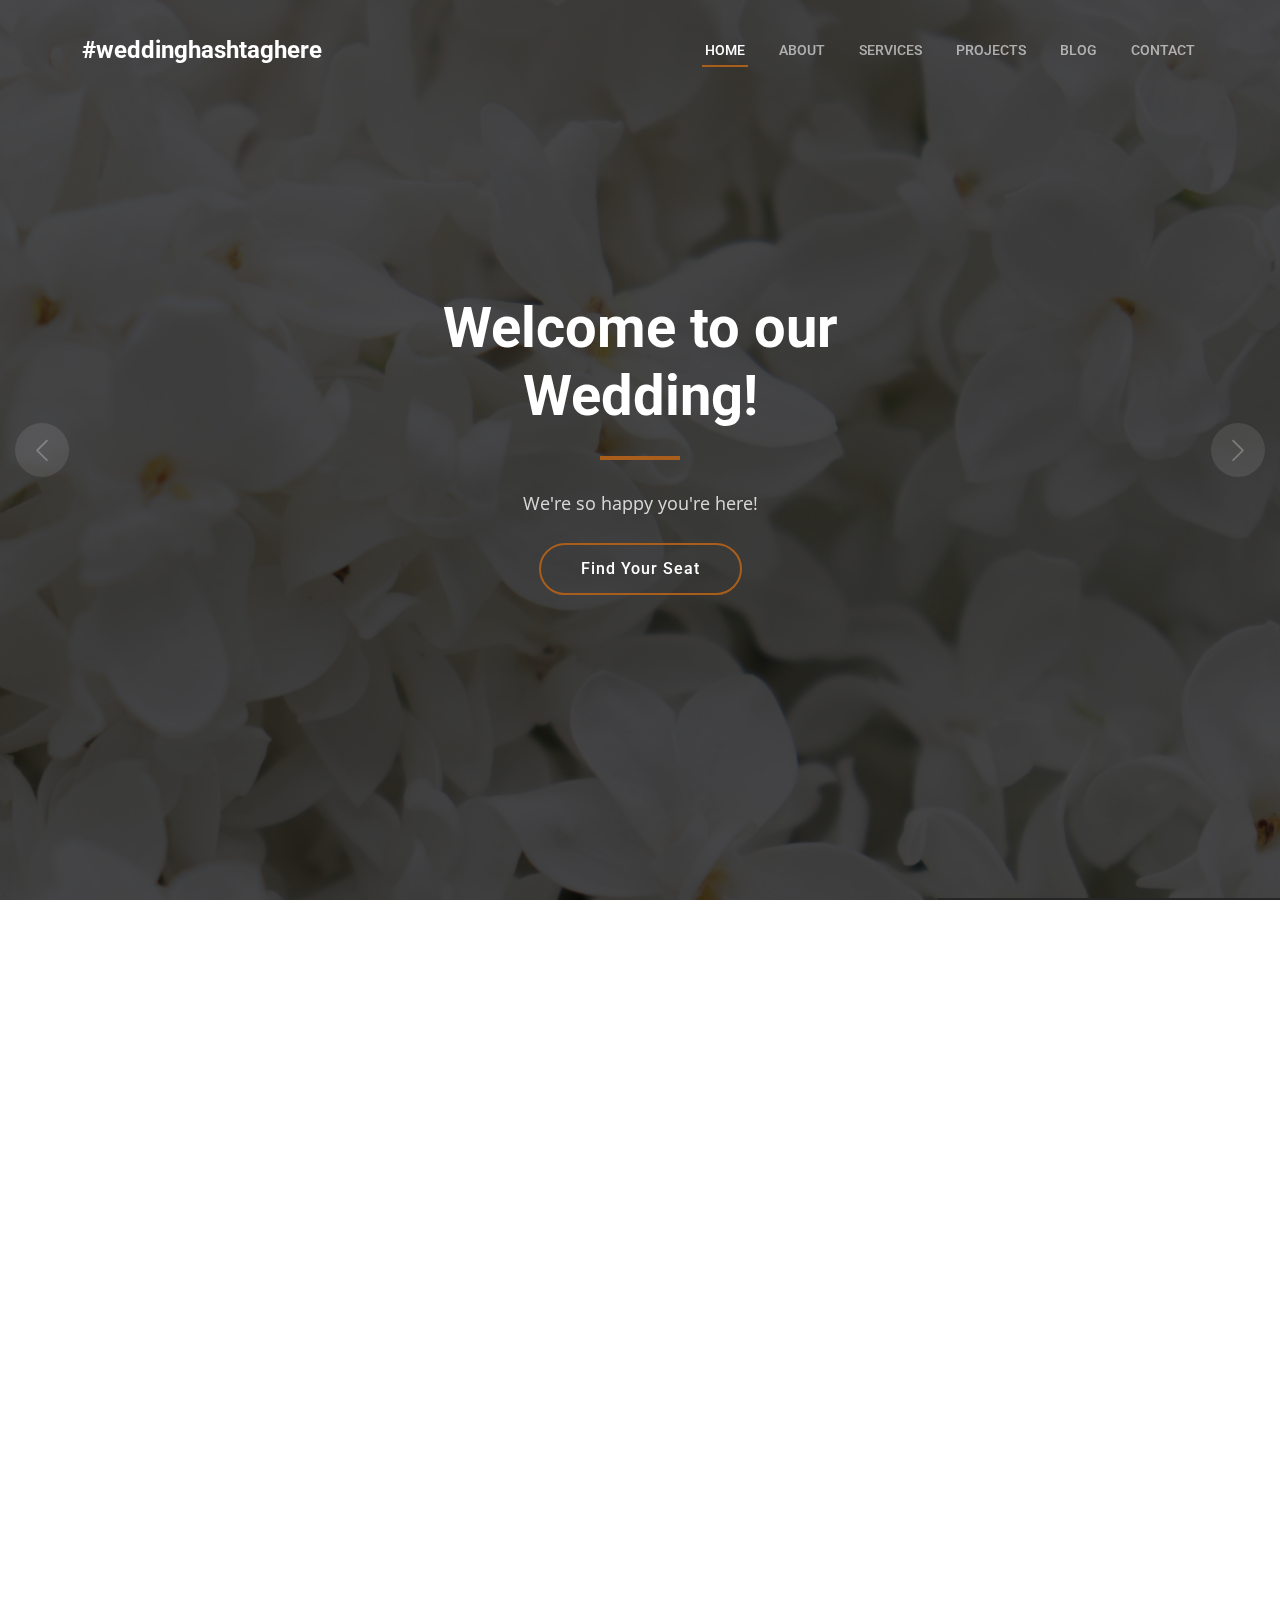
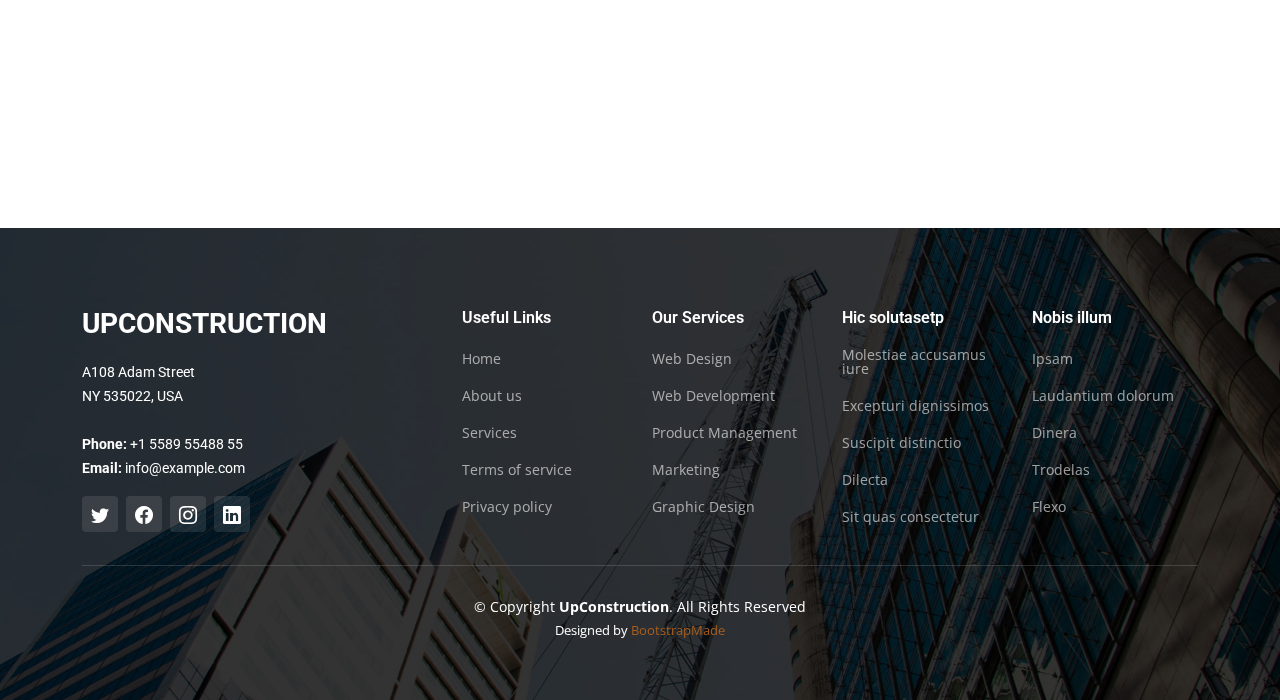
==== index.html @ 51458910 "starting on the website" ====
<!DOCTYPE html>
<html lang="en">

<head>
  <meta charset="utf-8">
  <meta content="width=device-width, initial-scale=1.0" name="viewport">

  <title>Sela & Angel - Home</title>
  <meta content="" name="description">
  <meta content="" name="keywords">

  <!-- Favicons -->
  <link href="assets/img/favicon.png" rel="icon">
  <link href="assets/img/apple-touch-icon.png" rel="apple-touch-icon">

  <!-- Google Fonts -->
  <link rel="preconnect" href="https://fonts.googleapis.com">
  <link rel="preconnect" href="https://fonts.gstatic.com" crossorigin>
  <link href="https://fonts.googleapis.com/css2?family=Open+Sans:ital,wght@0,300;0,400;0,500;0,600;0,700;1,300;1,400;1,600;1,700&family=Roboto:ital,wght@0,300;0,400;0,500;0,600;0,700;1,300;1,400;1,500;1,600;1,700&family=Work+Sans:ital,wght@0,300;0,400;0,500;0,600;0,700;1,300;1,400;1,500;1,600;1,700&display=swap" rel="stylesheet">

  <!-- Vendor CSS Files -->
  <link href="assets/vendor/bootstrap/css/bootstrap.min.css" rel="stylesheet">
  <link href="assets/vendor/bootstrap-icons/bootstrap-icons.css" rel="stylesheet">
  <link href="assets/vendor/fontawesome-free/css/all.min.css" rel="stylesheet">
  <link href="assets/vendor/aos/aos.css" rel="stylesheet">
  <link href="assets/vendor/glightbox/css/glightbox.min.css" rel="stylesheet">
  <link href="assets/vendor/swiper/swiper-bundle.min.css" rel="stylesheet">

  <!-- Template Main CSS File -->
  <link href="assets/css/main.css" rel="stylesheet">

  <!-- =======================================================
  * Template Name: UpConstruction
  * Updated: Mar 10 2023 with Bootstrap v5.2.3
  * Template URL: https://bootstrapmade.com/upconstruction-bootstrap-construction-website-template/
  * Author: BootstrapMade.com
  * License: https://bootstrapmade.com/license/
  ======================================================== -->
</head>

<body>

  <!-- ======= Header ======= -->
  <header id="header" class="header d-flex align-items-center">
    <div class="container-fluid container-xl d-flex align-items-center justify-content-between">

      <a href="index.html" class="logo d-flex align-items-center">
        <!-- Uncomment the line below if you also wish to use an image logo -->
        <!-- <img src="assets/img/logo.png" alt=""> -->
        <h1>#weddinghashtaghere</h1>
      </a>

      <i class="mobile-nav-toggle mobile-nav-show bi bi-list"></i>
      <i class="mobile-nav-toggle mobile-nav-hide d-none bi bi-x"></i>
      <nav id="navbar" class="navbar">
        <ul>
          <li><a href="index.html" class="active">Home</a></li>
          <li><a href="about.html">About</a></li>
          <li><a href="services.html">Services</a></li>
          <li><a href="projects.html">Projects</a></li>
          <li><a href="blog.html">Blog</a></li>
          <li><a href="contact.html">Contact</a></li>
        </ul>
      </nav><!-- .navbar -->

    </div>
  </header><!-- End Header -->

  <!-- ======= Hero Section ======= -->
  <section id="hero" class="hero">

    <div class="info d-flex align-items-center">
      <div class="container">
        <div class="row justify-content-center">
          <div class="col-lg-6 text-center">
            <h2 data-aos="fade-down"><span>Welcome to our Wedding!</span><br></h2>
            <p data-aos="fade-up">We're so happy you're here!</p>
            <a data-aos="fade-up" data-aos-delay="200" href="#get-started" class="btn-get-started">Find Your Seat</a>
          </div>
        </div>
      </div>
    </div>

    <div id="hero-carousel" class="carousel slide" data-bs-ride="carousel" data-bs-interval="5000">

      <div class="carousel-item active" style="background-image: url(assets/img/hero-carousel/hero-carousel-1.jpg)"></div>
      <div class="carousel-item" style="background-image: url(assets/img/hero-carousel/hero-carousel-2.jpg)"></div>
      <div class="carousel-item" style="background-image: url(assets/img/hero-carousel/hero-carousel-3.jpg)"></div>

      <a class="carousel-control-prev" href="#hero-carousel" role="button" data-bs-slide="prev">
        <span class="carousel-control-prev-icon bi bi-chevron-left" aria-hidden="true"></span>
      </a>

      <a class="carousel-control-next" href="#hero-carousel" role="button" data-bs-slide="next">
        <span class="carousel-control-next-icon bi bi-chevron-right" aria-hidden="true"></span>
      </a>

    </div>

  </section><!-- End Hero Section -->

  <main id="main">

    <!-- ======= Constructions Section ======= -->
    <section id="constructions" class="constructions">
      <div class="container" data-aos="fade-up">

        <div class="section-header">
          <h2>Our Story</h2>
          <p>Nice quote about love here</p>
        </div>

        <div class="row gy-4">

          <div class="col-lg-6" data-aos="fade-up" data-aos-delay="100">
            <div class="card-item">
              <div class="row">
                <div class="col-xl-5">
                  <div class="card-bg" style="background-image: url(assets/img/how-we-met.jpg);"></div>
                </div>
                <div class="col-xl-7 d-flex align-items-center">
                  <div class="card-body">
                    <h4 class="card-title">How We Met</h4>
                    <p>Fuga in dolorum et iste et culpa. Commodi possimus nesciunt modi voluptatem placeat deleniti adipisci. Cum delectus doloribus non veritatis. Officia temporibus illo magnam. Dolor eos et.</p>
                  </div>
                </div>
              </div>
            </div>
          </div><!-- End Card Item -->

          <div class="col-lg-6" data-aos="fade-up" data-aos-delay="200">
            <div class="card-item">
              <div class="row">
                <div class="col-xl-5">
                  <div class="card-bg" style="background-image: url(assets/img/first-date.jpg);"></div>
                </div>
                <div class="col-xl-7 d-flex align-items-center">
                  <div class="card-body">
                    <h4 class="card-title">Our First Date</h4>
                    <p>Sunt deserunt maiores voluptatem autem est rerum perferendis rerum blanditiis. Est laboriosam qui iste numquam laboriosam voluptatem architecto. Est laudantium sunt at quas aut hic. Eum dignissimos.</p>
                  </div>
                </div>
              </div>
            </div>
          </div><!-- End Card Item -->

          <div class="col-lg-6" data-aos="fade-up" data-aos-delay="300">
            <div class="card-item">
              <div class="row">
                <div class="col-xl-5">
                  <div class="card-bg" style="background-image: url(assets/img/new-home.jpg);"></div>
                </div>
                <div class="col-xl-7 d-flex align-items-center">
                  <div class="card-body">
                    <h4 class="card-title">Our New Home</h4>
                    <p>Dicta porro nobis. Velit cum in. Nesciunt dignissimos enim molestiae facilis numquam quae quaerat ipsam omnis. Neque debitis ipsum at architecto officia laboriosam odit. Ut sunt temporibus nulla culpa.</p>
                  </div>
                </div>
              </div>
            </div>
          </div><!-- End Card Item -->

          <div class="col-lg-6" data-aos="fade-up" data-aos-delay="400">
            <div class="card-item">
              <div class="row">
                <div class="col-xl-5">
                  <div class="card-bg" style="background-image: url(assets/img/proposal.jpg);"></div>
                </div>
                <div class="col-xl-7 d-flex align-items-center">
                  <div class="card-body">
                    <h4 class="card-title">The Proposal</h4>
                    <p>Aut est quidem doloremque voluptatem magnam quis excepturi vero quia. Eum eos doloremque architecto illo at beatae dolore. Fugiat suscipit et sint ratione dolores. Aut aliquid ea dolores libero nobis.</p>
                  </div>
                </div>
              </div>
            </div>
          </div><!-- End Card Item -->

        </div>

      </div>
    </section><!-- End Constructions Section -->

  </main><!-- End #main -->

  <!-- ======= Footer ======= -->
  <footer id="footer" class="footer">

    <div class="footer-content position-relative">
      <div class="container">
        <div class="row">

          <div class="col-lg-4 col-md-6">
            <div class="footer-info">
              <h3>UpConstruction</h3>
              <p>
                A108 Adam Street <br>
                NY 535022, USA<br><br>
                <strong>Phone:</strong> +1 5589 55488 55<br>
                <strong>Email:</strong> info@example.com<br>
              </p>
              <div class="social-links d-flex mt-3">
                <a href="#" class="d-flex align-items-center justify-content-center"><i class="bi bi-twitter"></i></a>
                <a href="#" class="d-flex align-items-center justify-content-center"><i class="bi bi-facebook"></i></a>
                <a href="#" class="d-flex align-items-center justify-content-center"><i class="bi bi-instagram"></i></a>
                <a href="#" class="d-flex align-items-center justify-content-center"><i class="bi bi-linkedin"></i></a>
              </div>
            </div>
          </div><!-- End footer info column-->

          <div class="col-lg-2 col-md-3 footer-links">
            <h4>Useful Links</h4>
            <ul>
              <li><a href="#">Home</a></li>
              <li><a href="#">About us</a></li>
              <li><a href="#">Services</a></li>
              <li><a href="#">Terms of service</a></li>
              <li><a href="#">Privacy policy</a></li>
            </ul>
          </div><!-- End footer links column-->

          <div class="col-lg-2 col-md-3 footer-links">
            <h4>Our Services</h4>
            <ul>
              <li><a href="#">Web Design</a></li>
              <li><a href="#">Web Development</a></li>
              <li><a href="#">Product Management</a></li>
              <li><a href="#">Marketing</a></li>
              <li><a href="#">Graphic Design</a></li>
            </ul>
          </div><!-- End footer links column-->

          <div class="col-lg-2 col-md-3 footer-links">
            <h4>Hic solutasetp</h4>
            <ul>
              <li><a href="#">Molestiae accusamus iure</a></li>
              <li><a href="#">Excepturi dignissimos</a></li>
              <li><a href="#">Suscipit distinctio</a></li>
              <li><a href="#">Dilecta</a></li>
              <li><a href="#">Sit quas consectetur</a></li>
            </ul>
          </div><!-- End footer links column-->

          <div class="col-lg-2 col-md-3 footer-links">
            <h4>Nobis illum</h4>
            <ul>
              <li><a href="#">Ipsam</a></li>
              <li><a href="#">Laudantium dolorum</a></li>
              <li><a href="#">Dinera</a></li>
              <li><a href="#">Trodelas</a></li>
              <li><a href="#">Flexo</a></li>
            </ul>
          </div><!-- End footer links column-->

        </div>
      </div>
    </div>

    <div class="footer-legal text-center position-relative">
      <div class="container">
        <div class="copyright">
          &copy; Copyright <strong><span>UpConstruction</span></strong>. All Rights Reserved
        </div>
        <div class="credits">
          <!-- All the links in the footer should remain intact. -->
          <!-- You can delete the links only if you purchased the pro version. -->
          <!-- Licensing information: https://bootstrapmade.com/license/ -->
          <!-- Purchase the pro version with working PHP/AJAX contact form: https://bootstrapmade.com/upconstruction-bootstrap-construction-website-template/ -->
          Designed by <a href="https://bootstrapmade.com/">BootstrapMade</a>
        </div>
      </div>
    </div>

  </footer>
  <!-- End Footer -->

  <a href="#" class="scroll-top d-flex align-items-center justify-content-center"><i class="bi bi-arrow-up-short"></i></a>

  <div id="preloader"></div>

  <!-- Vendor JS Files -->
  <script src="assets/vendor/bootstrap/js/bootstrap.bundle.min.js"></script>
  <script src="assets/vendor/aos/aos.js"></script>
  <script src="assets/vendor/glightbox/js/glightbox.min.js"></script>
  <script src="assets/vendor/isotope-layout/isotope.pkgd.min.js"></script>
  <script src="assets/vendor/swiper/swiper-bundle.min.js"></script>
  <script src="assets/vendor/purecounter/purecounter_vanilla.js"></script>
  <script src="assets/vendor/php-email-form/validate.js"></script>

  <!-- Template Main JS File -->
  <script src="assets/js/main.js"></script>

</body>

</html>
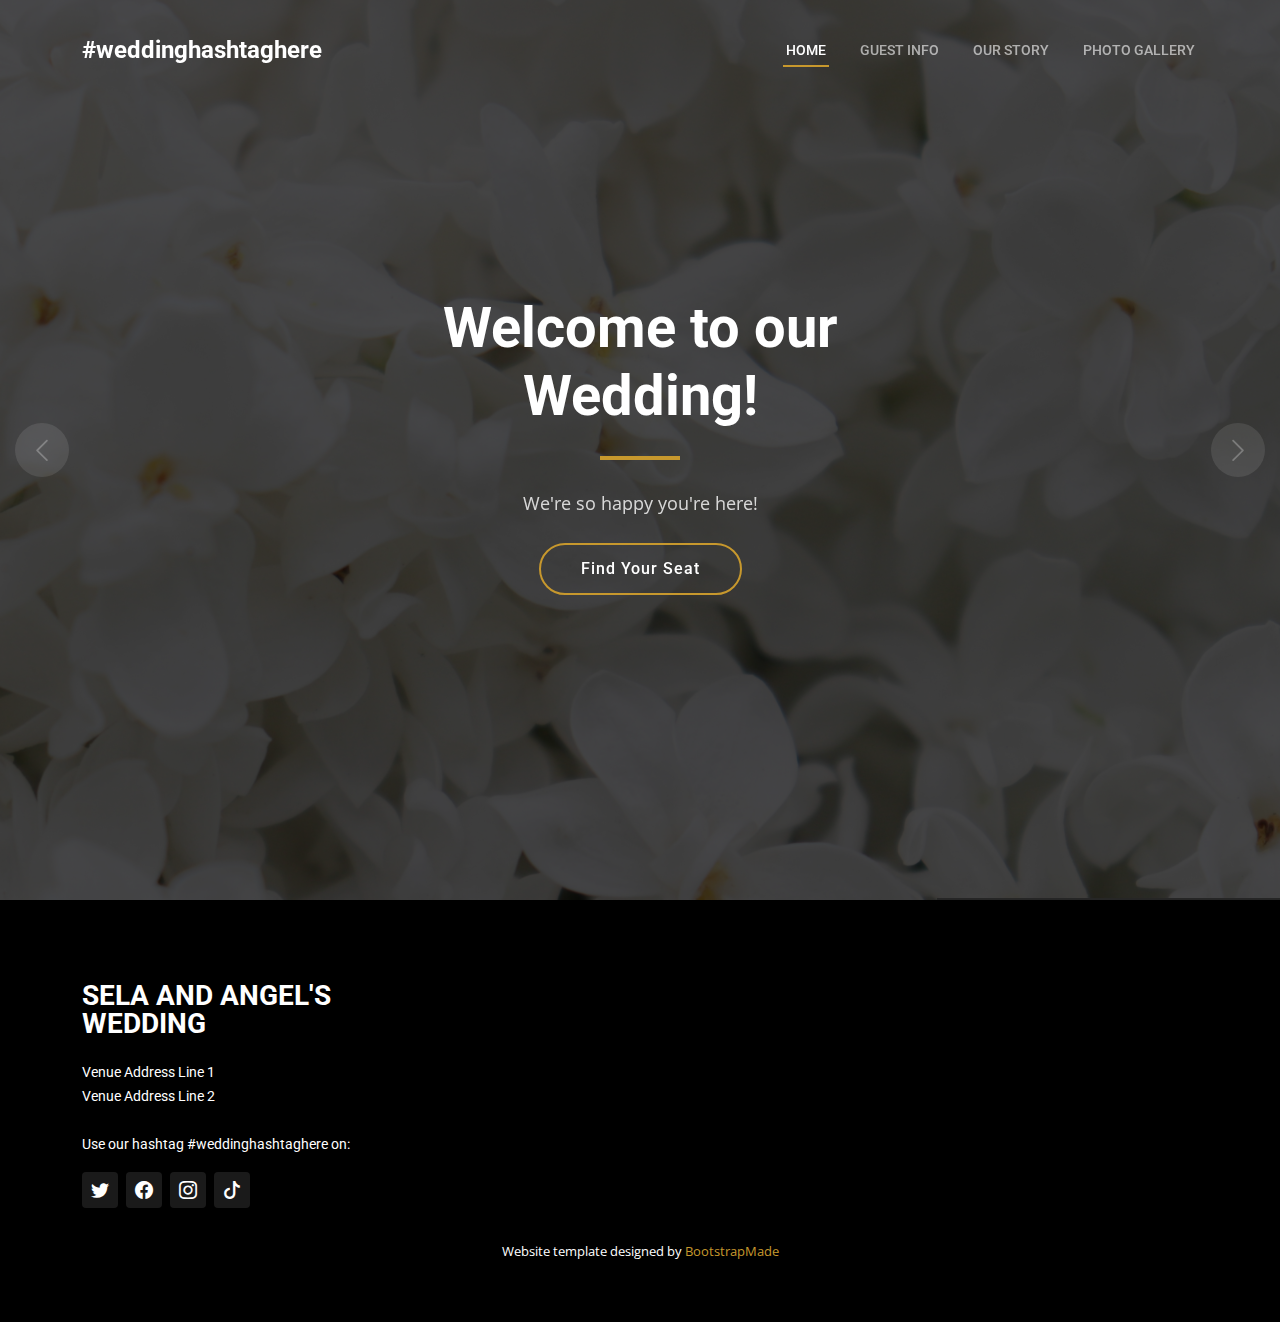
==== commit 8d2efb5c: "continuing updates, working on page linkage" ====
--- a/index.html
+++ b/index.html
@@ -55,11 +55,9 @@
       <nav id="navbar" class="navbar">
         <ul>
           <li><a href="index.html" class="active">Home</a></li>
-          <li><a href="about.html">About</a></li>
-          <li><a href="services.html">Services</a></li>
-          <li><a href="projects.html">Projects</a></li>
-          <li><a href="blog.html">Blog</a></li>
-          <li><a href="contact.html">Contact</a></li>
+          <li><a href="guest-info.html">Guest Info</a></li>
+          <li><a href="our-story.html">Our Story</a></li>
+          <li><a href="gallery.html">Photo Gallery</a></li>
         </ul>
       </nav><!-- .navbar -->
 
@@ -75,7 +73,7 @@
           <div class="col-lg-6 text-center">
             <h2 data-aos="fade-down"><span>Welcome to our Wedding!</span><br></h2>
             <p data-aos="fade-up">We're so happy you're here!</p>
-            <a data-aos="fade-up" data-aos-delay="200" href="#get-started" class="btn-get-started">Find Your Seat</a>
+            <a data-aos="fade-up" data-aos-delay="200" href="find-your-seat.html" class="btn-get-started">Find Your Seat</a>
           </div>
         </div>
       </div>
@@ -101,86 +99,6 @@
 
   <main id="main">
 
-    <!-- ======= Constructions Section ======= -->
-    <section id="constructions" class="constructions">
-      <div class="container" data-aos="fade-up">
-
-        <div class="section-header">
-          <h2>Our Story</h2>
-          <p>Nice quote about love here</p>
-        </div>
-
-        <div class="row gy-4">
-
-          <div class="col-lg-6" data-aos="fade-up" data-aos-delay="100">
-            <div class="card-item">
-              <div class="row">
-                <div class="col-xl-5">
-                  <div class="card-bg" style="background-image: url(assets/img/how-we-met.jpg);"></div>
-                </div>
-                <div class="col-xl-7 d-flex align-items-center">
-                  <div class="card-body">
-                    <h4 class="card-title">How We Met</h4>
-                    <p>Fuga in dolorum et iste et culpa. Commodi possimus nesciunt modi voluptatem placeat deleniti adipisci. Cum delectus doloribus non veritatis. Officia temporibus illo magnam. Dolor eos et.</p>
-                  </div>
-                </div>
-              </div>
-            </div>
-          </div><!-- End Card Item -->
-
-          <div class="col-lg-6" data-aos="fade-up" data-aos-delay="200">
-            <div class="card-item">
-              <div class="row">
-                <div class="col-xl-5">
-                  <div class="card-bg" style="background-image: url(assets/img/first-date.jpg);"></div>
-                </div>
-                <div class="col-xl-7 d-flex align-items-center">
-                  <div class="card-body">
-                    <h4 class="card-title">Our First Date</h4>
-                    <p>Sunt deserunt maiores voluptatem autem est rerum perferendis rerum blanditiis. Est laboriosam qui iste numquam laboriosam voluptatem architecto. Est laudantium sunt at quas aut hic. Eum dignissimos.</p>
-                  </div>
-                </div>
-              </div>
-            </div>
-          </div><!-- End Card Item -->
-
-          <div class="col-lg-6" data-aos="fade-up" data-aos-delay="300">
-            <div class="card-item">
-              <div class="row">
-                <div class="col-xl-5">
-                  <div class="card-bg" style="background-image: url(assets/img/new-home.jpg);"></div>
-                </div>
-                <div class="col-xl-7 d-flex align-items-center">
-                  <div class="card-body">
-                    <h4 class="card-title">Our New Home</h4>
-                    <p>Dicta porro nobis. Velit cum in. Nesciunt dignissimos enim molestiae facilis numquam quae quaerat ipsam omnis. Neque debitis ipsum at architecto officia laboriosam odit. Ut sunt temporibus nulla culpa.</p>
-                  </div>
-                </div>
-              </div>
-            </div>
-          </div><!-- End Card Item -->
-
-          <div class="col-lg-6" data-aos="fade-up" data-aos-delay="400">
-            <div class="card-item">
-              <div class="row">
-                <div class="col-xl-5">
-                  <div class="card-bg" style="background-image: url(assets/img/proposal.jpg);"></div>
-                </div>
-                <div class="col-xl-7 d-flex align-items-center">
-                  <div class="card-body">
-                    <h4 class="card-title">The Proposal</h4>
-                    <p>Aut est quidem doloremque voluptatem magnam quis excepturi vero quia. Eum eos doloremque architecto illo at beatae dolore. Fugiat suscipit et sint ratione dolores. Aut aliquid ea dolores libero nobis.</p>
-                  </div>
-                </div>
-              </div>
-            </div>
-          </div><!-- End Card Item -->
-
-        </div>
-
-      </div>
-    </section><!-- End Constructions Section -->
-
   </main><!-- End #main -->
 
   <!-- ======= Footer ======= -->
@@ -192,81 +110,30 @@
 
           <div class="col-lg-4 col-md-6">
             <div class="footer-info">
-              <h3>UpConstruction</h3>
+              <h3>Sela and Angel's Wedding</h3>
               <p>
-                A108 Adam Street <br>
-                NY 535022, USA<br><br>
-                <strong>Phone:</strong> +1 5589 55488 55<br>
-                <strong>Email:</strong> info@example.com<br>
+                Venue Address Line 1 <br>
+                Venue Address Line 2 <br><br>
               </p>
+
+              <p>Use our hashtag #weddinghashtaghere on:</p>
               <div class="social-links d-flex mt-3">
-                <a href="#" class="d-flex align-items-center justify-content-center"><i class="bi bi-twitter"></i></a>
-                <a href="#" class="d-flex align-items-center justify-content-center"><i class="bi bi-facebook"></i></a>
-                <a href="#" class="d-flex align-items-center justify-content-center"><i class="bi bi-instagram"></i></a>
-                <a href="#" class="d-flex align-items-center justify-content-center"><i class="bi bi-linkedin"></i></a>
+                <a href="https://twitter.com/" class="d-flex align-items-center justify-content-center"><i class="bi bi-twitter"></i></a>
+                <a href="https://www.facebook.com/" class="d-flex align-items-center justify-content-center"><i class="bi bi-facebook"></i></a>
+                <a href="https://www.instagram.com/" class="d-flex align-items-center justify-content-center"><i class="bi bi-instagram"></i></a>
+                <a href="https://www.tiktok.com/en/" class="d-flex align-items-center justify-content-center"><i class="bi bi-tiktok"></i></a>
               </div>
             </div>
           </div><!-- End footer info column-->
 
-          <div class="col-lg-2 col-md-3 footer-links">
-            <h4>Useful Links</h4>
-            <ul>
-              <li><a href="#">Home</a></li>
-              <li><a href="#">About us</a></li>
-              <li><a href="#">Services</a></li>
-              <li><a href="#">Terms of service</a></li>
-              <li><a href="#">Privacy policy</a></li>
-            </ul>
-          </div><!-- End footer links column-->
-
-          <div class="col-lg-2 col-md-3 footer-links">
-            <h4>Our Services</h4>
-            <ul>
-              <li><a href="#">Web Design</a></li>
-              <li><a href="#">Web Development</a></li>
-              <li><a href="#">Product Management</a></li>
-              <li><a href="#">Marketing</a></li>
-              <li><a href="#">Graphic Design</a></li>
-            </ul>
-          </div><!-- End footer links column-->
-
-          <div class="col-lg-2 col-md-3 footer-links">
-            <h4>Hic solutasetp</h4>
-            <ul>
-              <li><a href="#">Molestiae accusamus iure</a></li>
-              <li><a href="#">Excepturi dignissimos</a></li>
-              <li><a href="#">Suscipit distinctio</a></li>
-              <li><a href="#">Dilecta</a></li>
-              <li><a href="#">Sit quas consectetur</a></li>
-            </ul>
-          </div><!-- End footer links column-->
-
-          <div class="col-lg-2 col-md-3 footer-links">
-            <h4>Nobis illum</h4>
-            <ul>
-              <li><a href="#">Ipsam</a></li>
-              <li><a href="#">Laudantium dolorum</a></li>
-              <li><a href="#">Dinera</a></li>
-              <li><a href="#">Trodelas</a></li>
-              <li><a href="#">Flexo</a></li>
-            </ul>
-          </div><!-- End footer links column-->
-
-        </div>
-      </div>
-    </div>
-
     <div class="footer-legal text-center position-relative">
       <div class="container">
-        <div class="copyright">
-          &copy; Copyright <strong><span>UpConstruction</span></strong>. All Rights Reserved
-        </div>
         <div class="credits">
           <!-- All the links in the footer should remain intact. -->
           <!-- You can delete the links only if you purchased the pro version. -->
           <!-- Licensing information: https://bootstrapmade.com/license/ -->
           <!-- Purchase the pro version with working PHP/AJAX contact form: https://bootstrapmade.com/upconstruction-bootstrap-construction-website-template/ -->
-          Designed by <a href="https://bootstrapmade.com/">BootstrapMade</a>
+          Website template designed by <a href="https://bootstrapmade.com/">BootstrapMade</a>
         </div>
       </div>
     </div>
--- a/assets/css/main.css
+++ b/assets/css/main.css
@@ -20,7 +20,7 @@
 /* Colors */
 :root {
   --color-default: #364d59;
-  --color-primary: #a95e1c;
+  --color-primary: #c7982d;
   --color-secondary: #52565e;
 }
 
@@ -2558,7 +2558,7 @@
 --------------------------------------------------------------*/
 .footer {
   color: #fff;
-  background: url("../img/footer-bg.jpg") top center no-repeat;
+  background: #000;
   background-size: cover;
   font-size: 14px;
   padding: 80px 0 60px 0;
